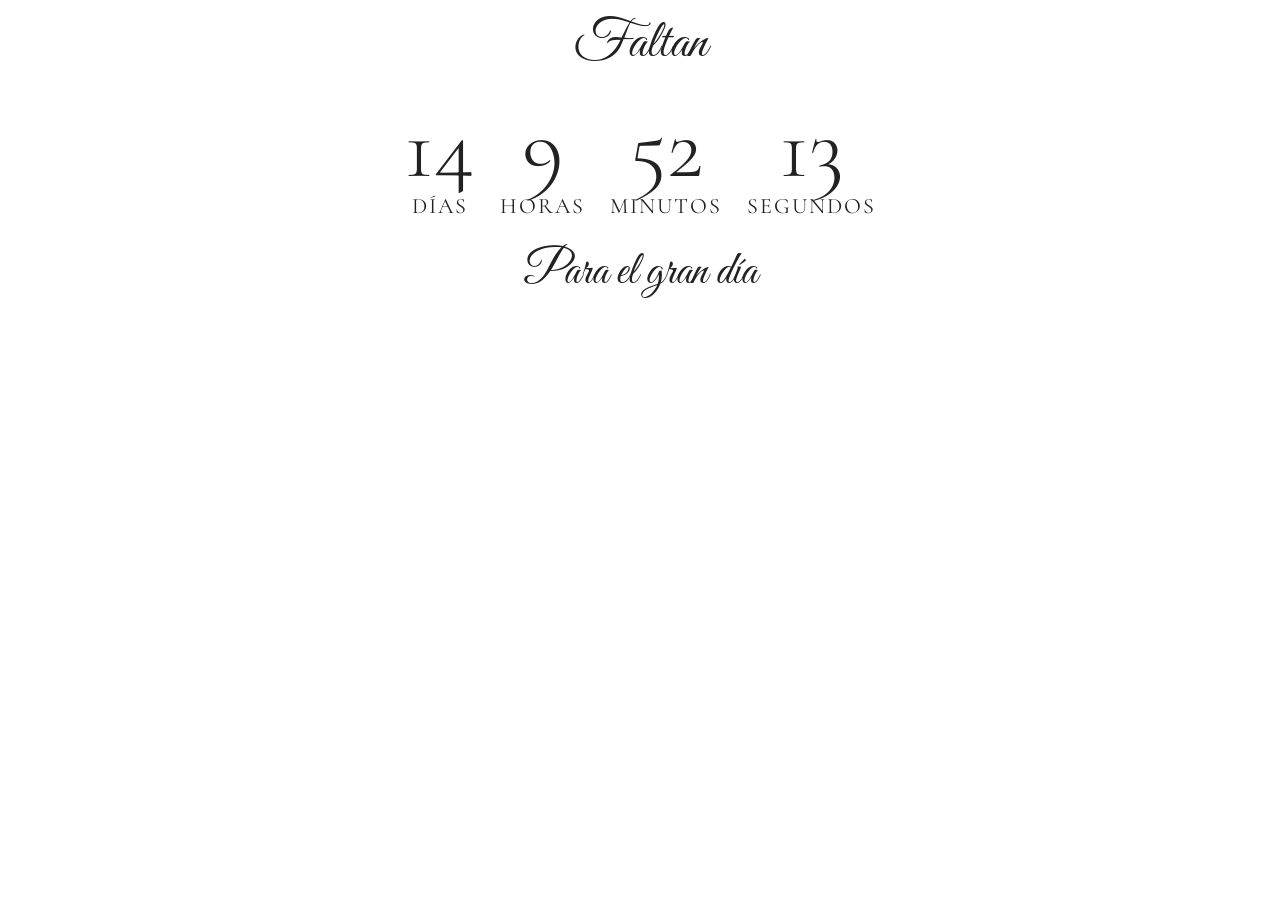
==== Contador.html @ 2850d79d "Contador" ====
<!DOCTYPE html>
<html lang="es">
<head>

<meta charset="UTF-8">

<link href="https://fonts.googleapis.com/css2?family=Cormorant+Garamond:wght@300;500&family=Great+Vibes&display=swap" rel="stylesheet">

<style>

body{
    margin:0;
    background:transparent;
    text-align:center;
    font-family:'Cormorant Garamond',serif;
    color:#222;
}

.titulo{
    font-family:'Great Vibes',cursive;
    font-size:54px;
    margin-top:10px;
}

#contador{
    display:flex;
    justify-content:center;
    gap:25px;
    margin-top:25px;
}

.numero{
    font-size:90px;
    font-weight:300;
    line-height:1;
}

.texto{
    font-size:22px;
    letter-spacing:2px;
}

.footer{

    margin-top:25px;

    font-family:'Great Vibes',cursive;

    font-size:46px;

}

@media(max-width:700px){

.numero{

font-size:52px;

}

.texto{

font-size:16px;

}

.titulo{

font-size:38px;

}

.footer{

font-size:34px;

}

}

</style>

</head>

<body>

<div class="titulo">

Faltan

</div>

<div id="contador">

<div>

<div id="dias" class="numero">0</div>

<div class="texto">DÍAS</div>

</div>

<div>

<div id="horas" class="numero">0</div>

<div class="texto">HORAS</div>

</div>

<div>

<div id="minutos" class="numero">0</div>

<div class="texto">MINUTOS</div>

</div>

<div>

<div id="segundos" class="numero">0</div>

<div class="texto">SEGUNDOS</div>

</div>

</div>

<div class="footer">

Para el gran día

</div>

<script>

const fecha=new Date("December 20, 2026 17:00:00").getTime();

setInterval(function(){

const ahora=new Date().getTime();

const diferencia=fecha-ahora;

const dias=Math.floor(diferencia/(1000*60*60*24));

const horas=Math.floor((diferencia%(1000*60*60*24))/(1000*60*60));

const minutos=Math.floor((diferencia%(1000*60*60))/(1000*60));

const segundos=Math.floor((diferencia%(1000*60))/1000);

document.getElementById("dias").innerHTML=dias;

document.getElementById("horas").innerHTML=horas;

document.getElementById("minutos").innerHTML=minutos;

document.getElementById("segundos").innerHTML=segundos;

},1000);

</script>

</body>

</html>
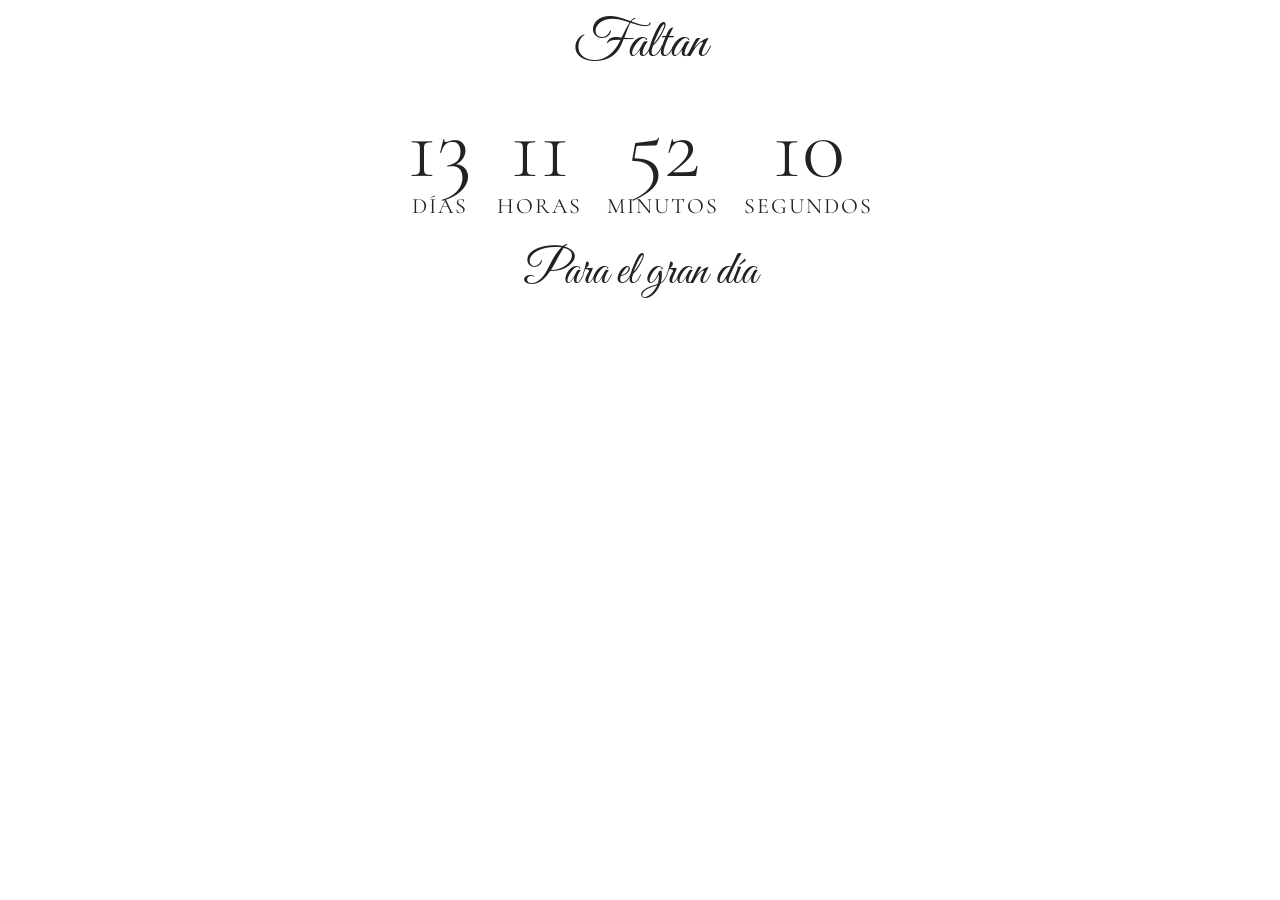
==== commit 1676d84e: "cambio hora Updated countdown target date and adjusted formatting." ====
--- a/Contador.html
+++ b/Contador.html
@@ -134,7 +134,7 @@
 
 <script>
 
-const fecha=new Date("December 20, 2026 17:00:00").getTime();
+const fecha=new Date("December 19, 2026 19:00:00").getTime();
 
 setInterval(function(){
 
@@ -164,4 +164,4 @@
 
 </body>
 
-</html>+</html>
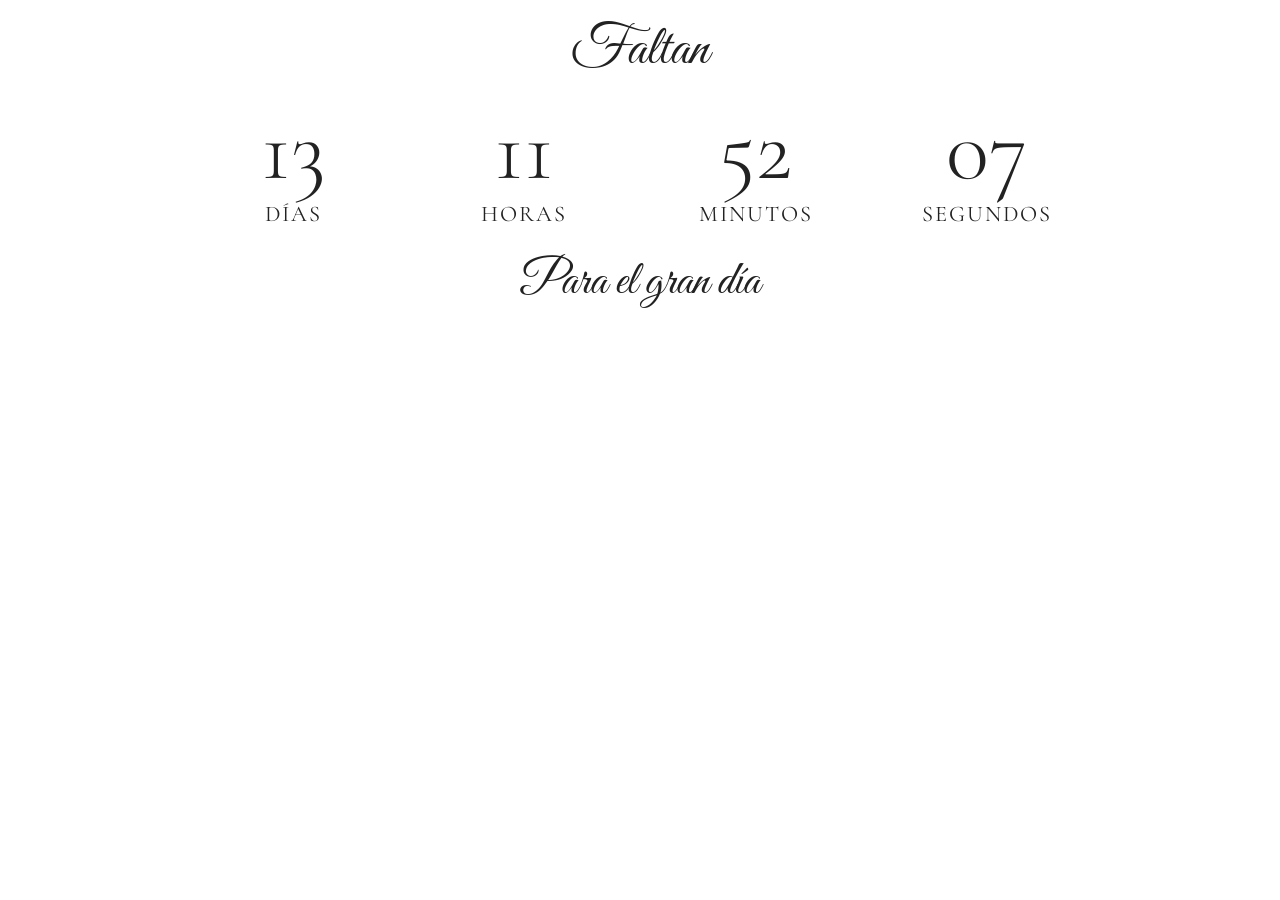
==== commit 1164a4d0: "Refactor Contador.html for responsiveness and logic Updated the HTML structure and styles for better" ====
--- a/Contador.html
+++ b/Contador.html
@@ -3,78 +3,85 @@
 <head>
 
 <meta charset="UTF-8">
+<meta name="viewport" content="width=device-width, initial-scale=1.0">
 
 <link href="https://fonts.googleapis.com/css2?family=Cormorant+Garamond:wght@300;500&family=Great+Vibes&display=swap" rel="stylesheet">
 
 <style>
 
+*{
+    margin:0;
+    padding:0;
+    box-sizing:border-box;
+}
+
 body{
-    margin:0;
+    width:100%;
+    padding:15px;
     background:transparent;
     text-align:center;
     font-family:'Cormorant Garamond',serif;
     color:#222;
+    overflow-x:hidden;
 }
 
 .titulo{
     font-family:'Great Vibes',cursive;
-    font-size:54px;
-    margin-top:10px;
+    font-size:clamp(2.2rem,6vw,3.5rem);
+    margin-bottom:20px;
 }
 
 #contador{
     display:flex;
     justify-content:center;
-    gap:25px;
-    margin-top:25px;
+    align-items:center;
+    gap:clamp(10px,3vw,25px);
+    width:100%;
+    max-width:900px;
+    margin:0 auto;
+}
+
+#contador > div{
+    flex:1;
+    min-width:0;
 }
 
 .numero{
-    font-size:90px;
+    font-size:clamp(2.4rem,9vw,5.6rem);
     font-weight:300;
     line-height:1;
 }
 
 .texto{
-    font-size:22px;
+    font-size:clamp(.7rem,2vw,1.4rem);
     letter-spacing:2px;
+    margin-top:5px;
 }
 
 .footer{
-
     margin-top:25px;
-
     font-family:'Great Vibes',cursive;
-
-    font-size:46px;
-
+    font-size:clamp(2rem,5vw,3rem);
 }
 
-@media(max-width:700px){
+@media (max-width:480px){
 
-.numero{
+    body{
+        padding:10px;
+    }
 
-font-size:52px;
+    #contador{
+        gap:8px;
+    }
 
-}
+    .numero{
+        font-size:2.1rem;
+    }
 
-.texto{
-
-font-size:16px;
-
-}
-
-.titulo{
-
-font-size:38px;
-
-}
-
-.footer{
-
-font-size:34px;
-
-}
+    .texto{
+        font-size:.65rem;
+        letter-spacing:1px;
+    }
 
 }
 
@@ -85,83 +92,72 @@
 <body>
 
 <div class="titulo">
-
 Faltan
-
 </div>
 
 <div id="contador">
 
-<div>
+    <div>
+        <div id="dias" class="numero">0</div>
+        <div class="texto">DÍAS</div>
+    </div>
 
-<div id="dias" class="numero">0</div>
+    <div>
+        <div id="horas" class="numero">0</div>
+        <div class="texto">HORAS</div>
+    </div>
 
-<div class="texto">DÍAS</div>
+    <div>
+        <div id="minutos" class="numero">0</div>
+        <div class="texto">MINUTOS</div>
+    </div>
 
-</div>
-
-<div>
-
-<div id="horas" class="numero">0</div>
-
-<div class="texto">HORAS</div>
-
-</div>
-
-<div>
-
-<div id="minutos" class="numero">0</div>
-
-<div class="texto">MINUTOS</div>
-
-</div>
-
-<div>
-
-<div id="segundos" class="numero">0</div>
-
-<div class="texto">SEGUNDOS</div>
-
-</div>
+    <div>
+        <div id="segundos" class="numero">0</div>
+        <div class="texto">SEGUNDOS</div>
+    </div>
 
 </div>
 
 <div class="footer">
-
 Para el gran día
-
 </div>
 
 <script>
 
-const fecha=new Date("December 19, 2026 19:00:00").getTime();
+const fecha = new Date("December 19, 2026 19:00:00").getTime();
 
-setInterval(function(){
+function actualizarContador(){
 
-const ahora=new Date().getTime();
+    const ahora = new Date().getTime();
+    const diferencia = fecha - ahora;
 
-const diferencia=fecha-ahora;
+    if(diferencia <= 0){
 
-const dias=Math.floor(diferencia/(1000*60*60*24));
+        document.getElementById("dias").textContent = "0";
+        document.getElementById("horas").textContent = "0";
+        document.getElementById("minutos").textContent = "0";
+        document.getElementById("segundos").textContent = "0";
+        return;
 
-const horas=Math.floor((diferencia%(1000*60*60*24))/(1000*60*60));
+    }
 
-const minutos=Math.floor((diferencia%(1000*60*60))/(1000*60));
+    const dias = Math.floor(diferencia / (1000 * 60 * 60 * 24));
+    const horas = Math.floor((diferencia % (1000 * 60 * 60 * 24)) / (1000 * 60 * 60));
+    const minutos = Math.floor((diferencia % (1000 * 60 * 60)) / (1000 * 60));
+    const segundos = Math.floor((diferencia % (1000 * 60)) / 1000);
 
-const segundos=Math.floor((diferencia%(1000*60))/1000);
+    document.getElementById("dias").textContent = dias;
+    document.getElementById("horas").textContent = String(horas).padStart(2,"0");
+    document.getElementById("minutos").textContent = String(minutos).padStart(2,"0");
+    document.getElementById("segundos").textContent = String(segundos).padStart(2,"0");
 
-document.getElementById("dias").innerHTML=dias;
+}
 
-document.getElementById("horas").innerHTML=horas;
-
-document.getElementById("minutos").innerHTML=minutos;
-
-document.getElementById("segundos").innerHTML=segundos;
-
-},1000);
+actualizarContador();
+setInterval(actualizarContador,1000);
 
 </script>
 
 </body>
-
 </html>
